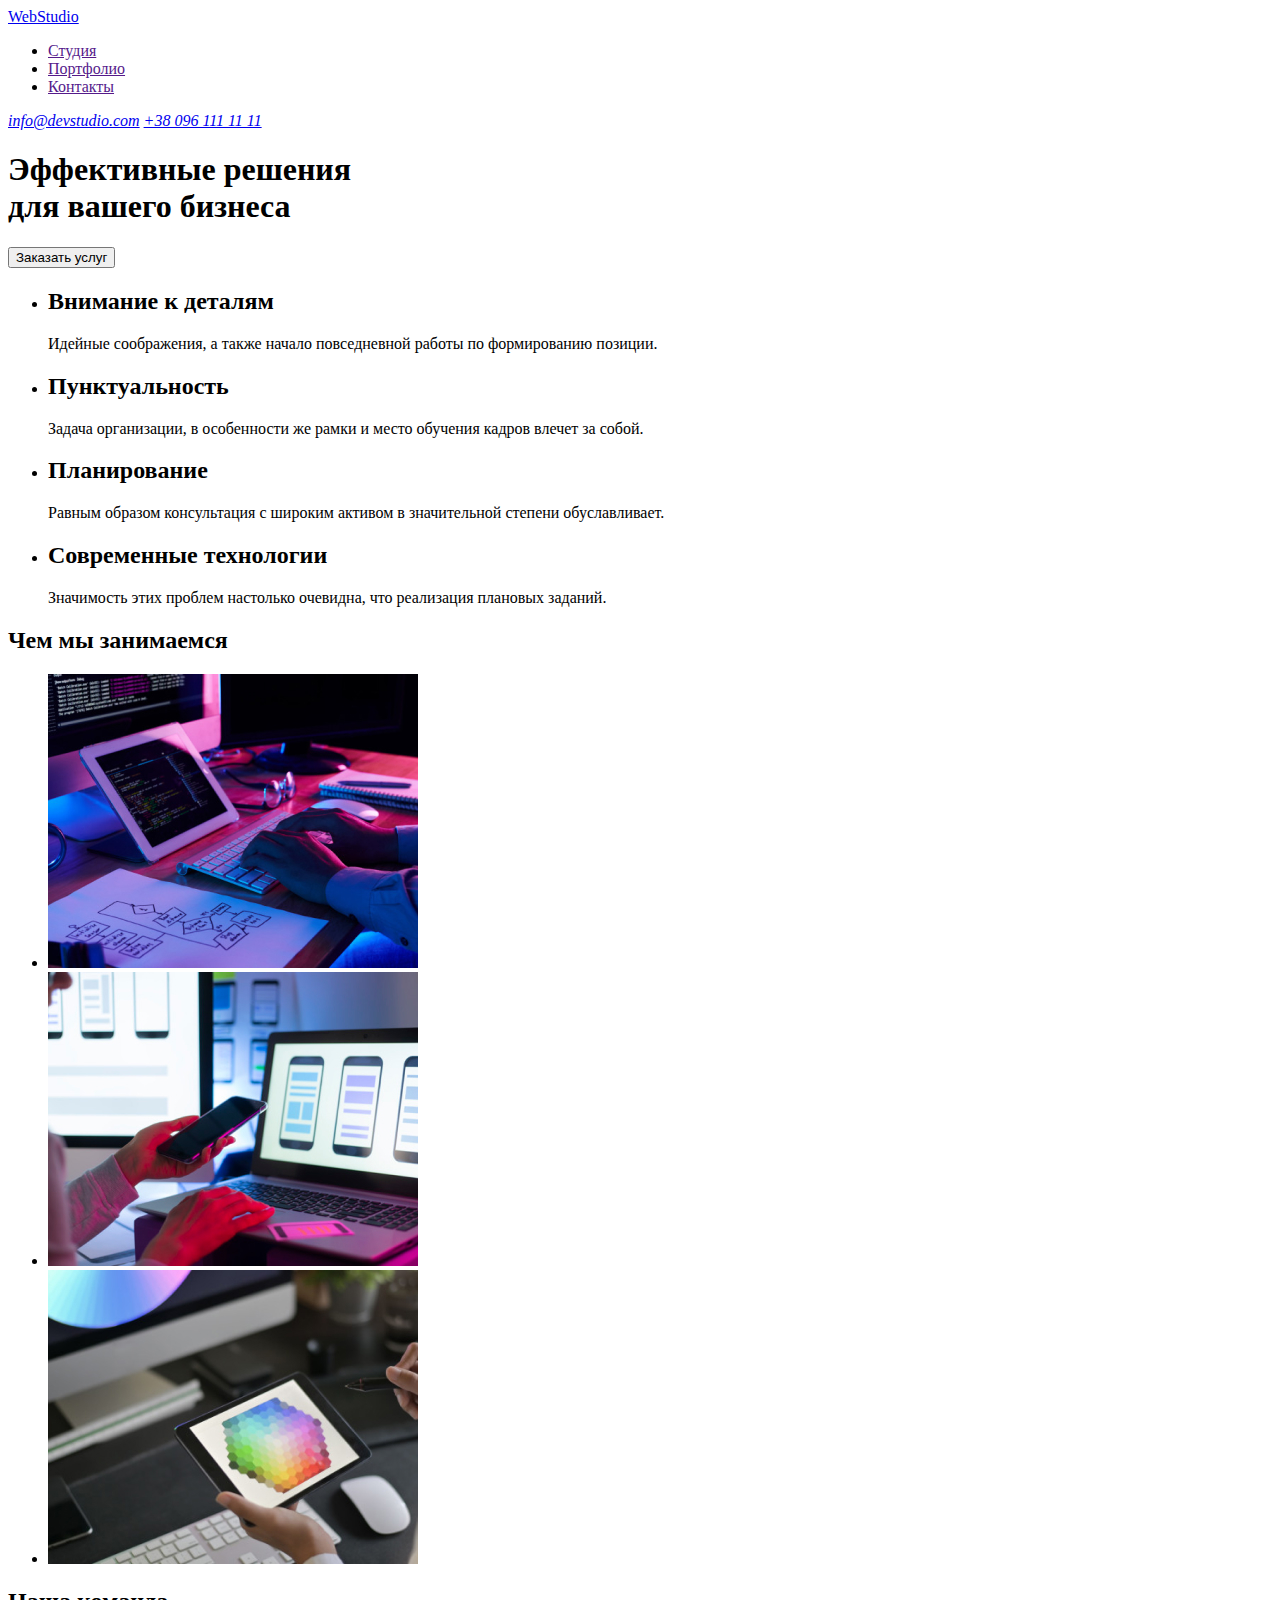
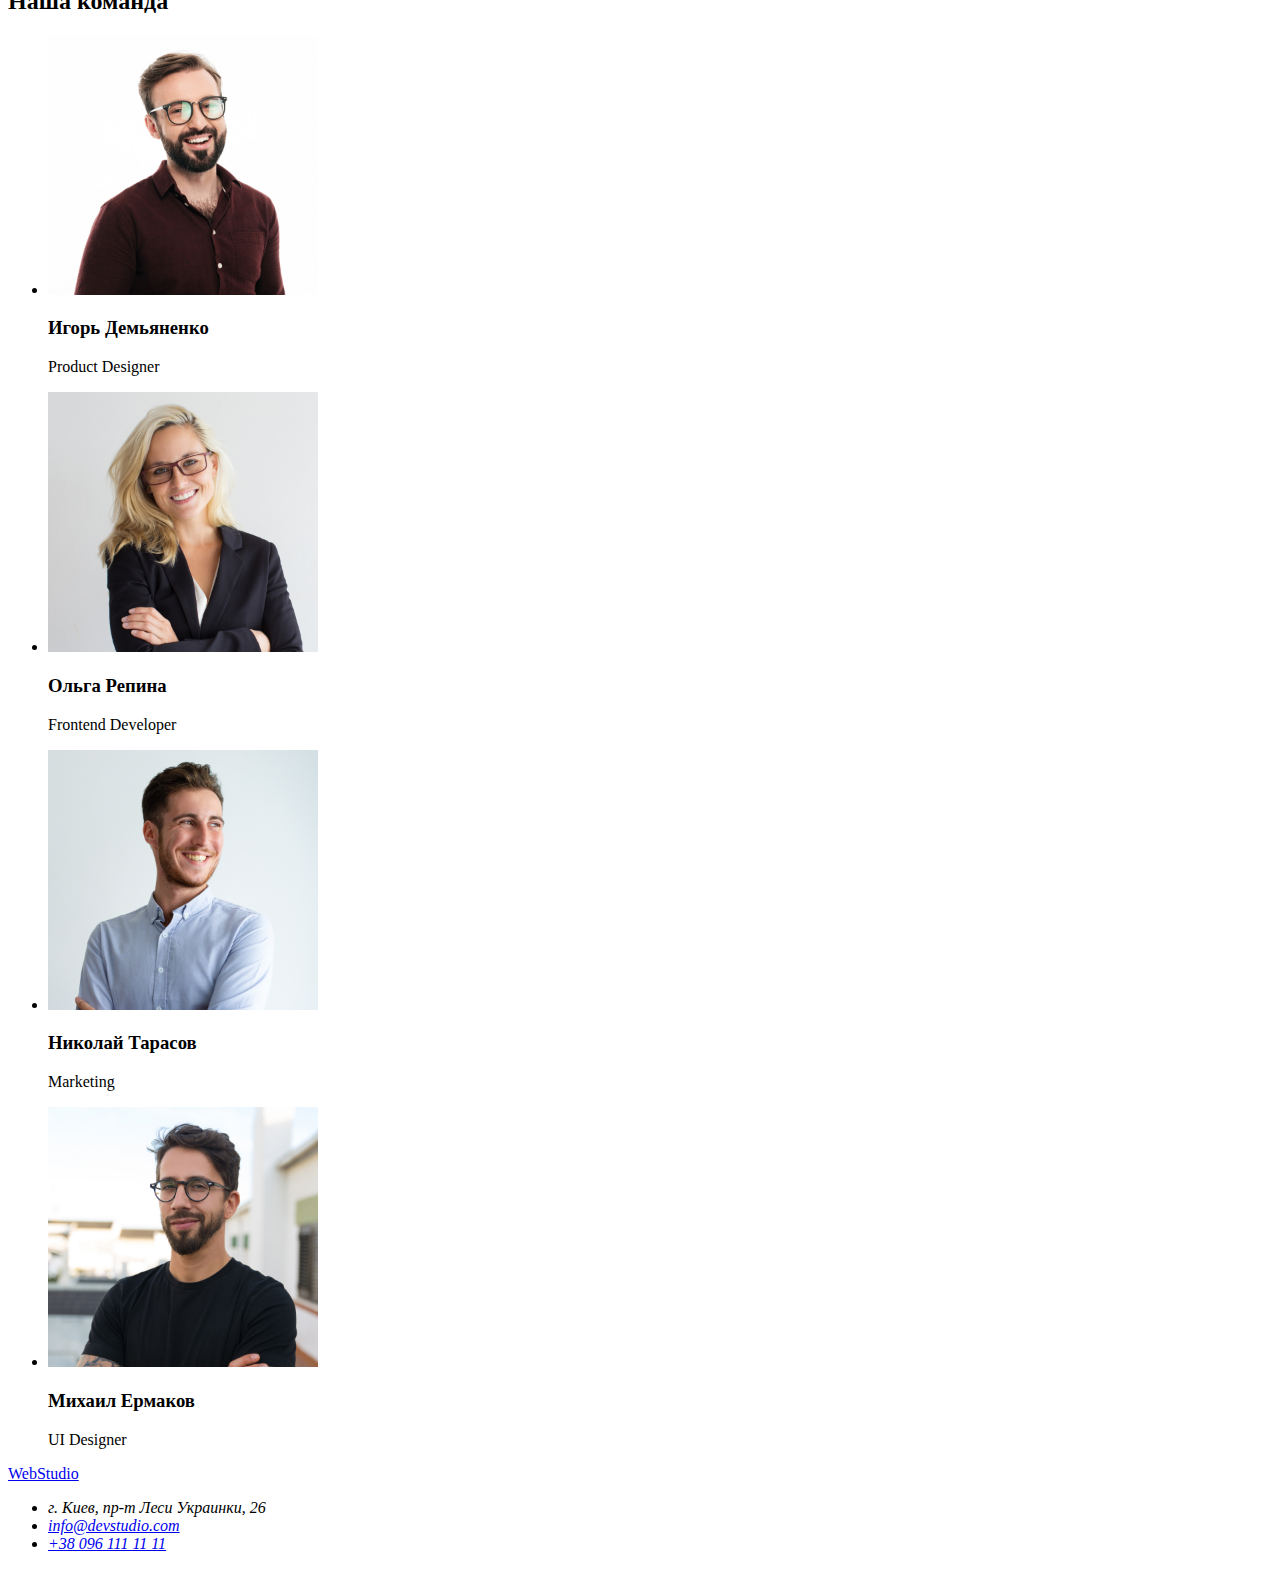
==== index.html @ a686c3bc "Заміна карток на фото" ====
<!DOCTYPE html>
<html lang="ru">
  <head>
    <meta charset="UTF-8" />
    <meta name="viewport" content="width=device-width, initial-scale=1.0" />
    <title>WebStudio</title>
  </head>
  <body>
    <header>
      <nav>
        <a href="./index.html">WebStudio</a>
        <ul>
          <li><a href="">Студия</a></li>
          <li><a href="">Портфолио</a></li>
          <li><a href="">Контакты</a></li>
        </ul>
      </nav>
      <address>
        <a href="mailto:info@devstudio.com">info@devstudio.com</a>
        <a href="tel:+380961111111">+38 096 111 11 11</a>
      </address>
    </header>
    <main>
      <!--Шапка сайта-->
      <section>
        <h1>Эффективные решения <br />для вашего бизнеса</h1>
        <button type="button">Заказать услуг</button>
      </section>
      <!--Особенности-->
      <section>
        <ul>
          <li>
            <h2>Внимание к деталям</h2>
            <p>
              Идейные соображения, а также начало повседневной работы по
              формированию позиции.
            </p>
          </li>
          <li>
            <h2>Пунктуальность</h2>
            <p>
              Задача организации, в особенности же рамки и место обучения кадров
              влечет за собой.
            </p>
          </li>
          <li>
            <h2>Планирование</h2>
            <p>
              Равным образом консультация с широким активом в значительной
              степени обуславливает.
            </p>
          </li>
          <li>
            <h2>Современные технологии</h2>
            <p>
              Значимость этих проблем настолько очевидна, что реализация
              плановых заданий.
            </p>
          </li>
        </ul>
      </section>
      <!--Наша работа-->
      <section>
        <h2>Чем мы занимаемся</h2>
        <ul>
          <li>
            <img
              src="./images/work/image1.jpg"
              alt="Сотрудник кодит"
              width="370"
              height="294"
            />
          </li>
          <li>
            <img
              src="./images/work/image2.jpg"
              alt="Сотрудник держит телефон возле ноутбука"
              width="370"
              height="294"
            />
          </li>
          <li>
            <img
              src="./images/work/image3.jpg"
              alt="Цветовая гамма на планшете"
              width="370"
              height="294"
            />
          </li>
        </ul>
      </section>
      <!--Наша команда-->
      <section>
        <h2>Наша команда</h2>
        <ul>
          <li>
            <img
              src="./images/team/img.jpg"
              alt="Игорь Демьяненко"
              width="270"
              height="260"
            />
            <h3>Игорь Демьяненко</h3>
            <p lang="en">Product Designer</p>
          </li>
          <li>
            <img
              src="./images/team/img-1.jpg"
              alt="Ольга Репина"
              width="270"
              height="260"
            />
            <h3>Ольга Репина</h3>
            <p lang="en">Frontend Developer</p>
          </li>
          <li>
            <img
              src="./images/team/img-2.jpg"
              alt="Николай Тарасов"
              width="270"
              height="260"
            />
            <h3>Николай Тарасов</h3>
            <p lang="en">Marketing</p>
          </li>
          <li>
            <img
              src="./images/team/img-3.jpg"
              alt="Михаил Ермаков"
              width="270"
              height="260"
            />
            <h3>Михаил Ермаков</h3>
            <p lang="en">UI Designer</p>
          </li>
        </ul>
      </section>
    </main>
    <footer>
      <a href="./index.html">WebStudio</a>
      <address>
        <ul>
          <li>г. Киев, пр-т Леси Украинки, 26</li>
          <li><a href="mailto:info@devstudio.com">info@devstudio.com</a></li>
          <li><a href="tel:+380961111111">+38 096 111 11 11</a></li>
        </ul>
      </address>
    </footer>
  </body>
</html>
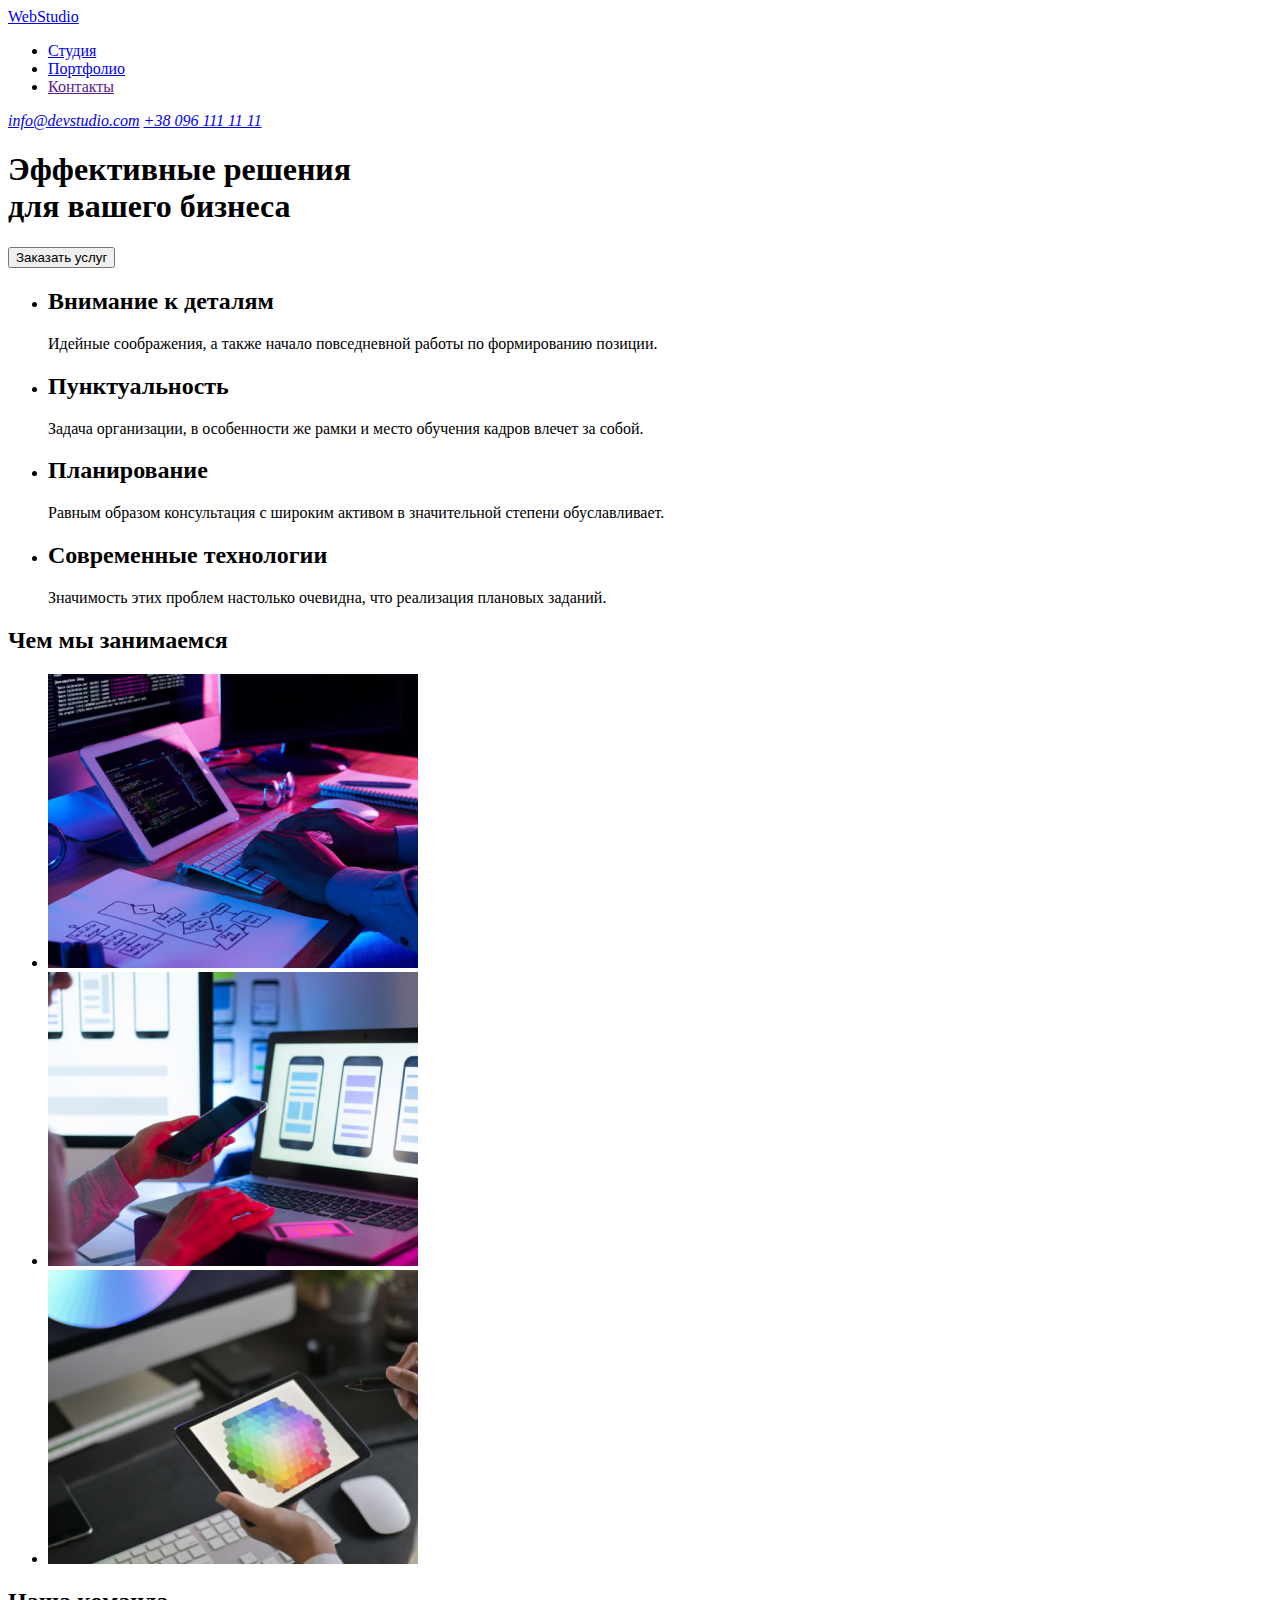
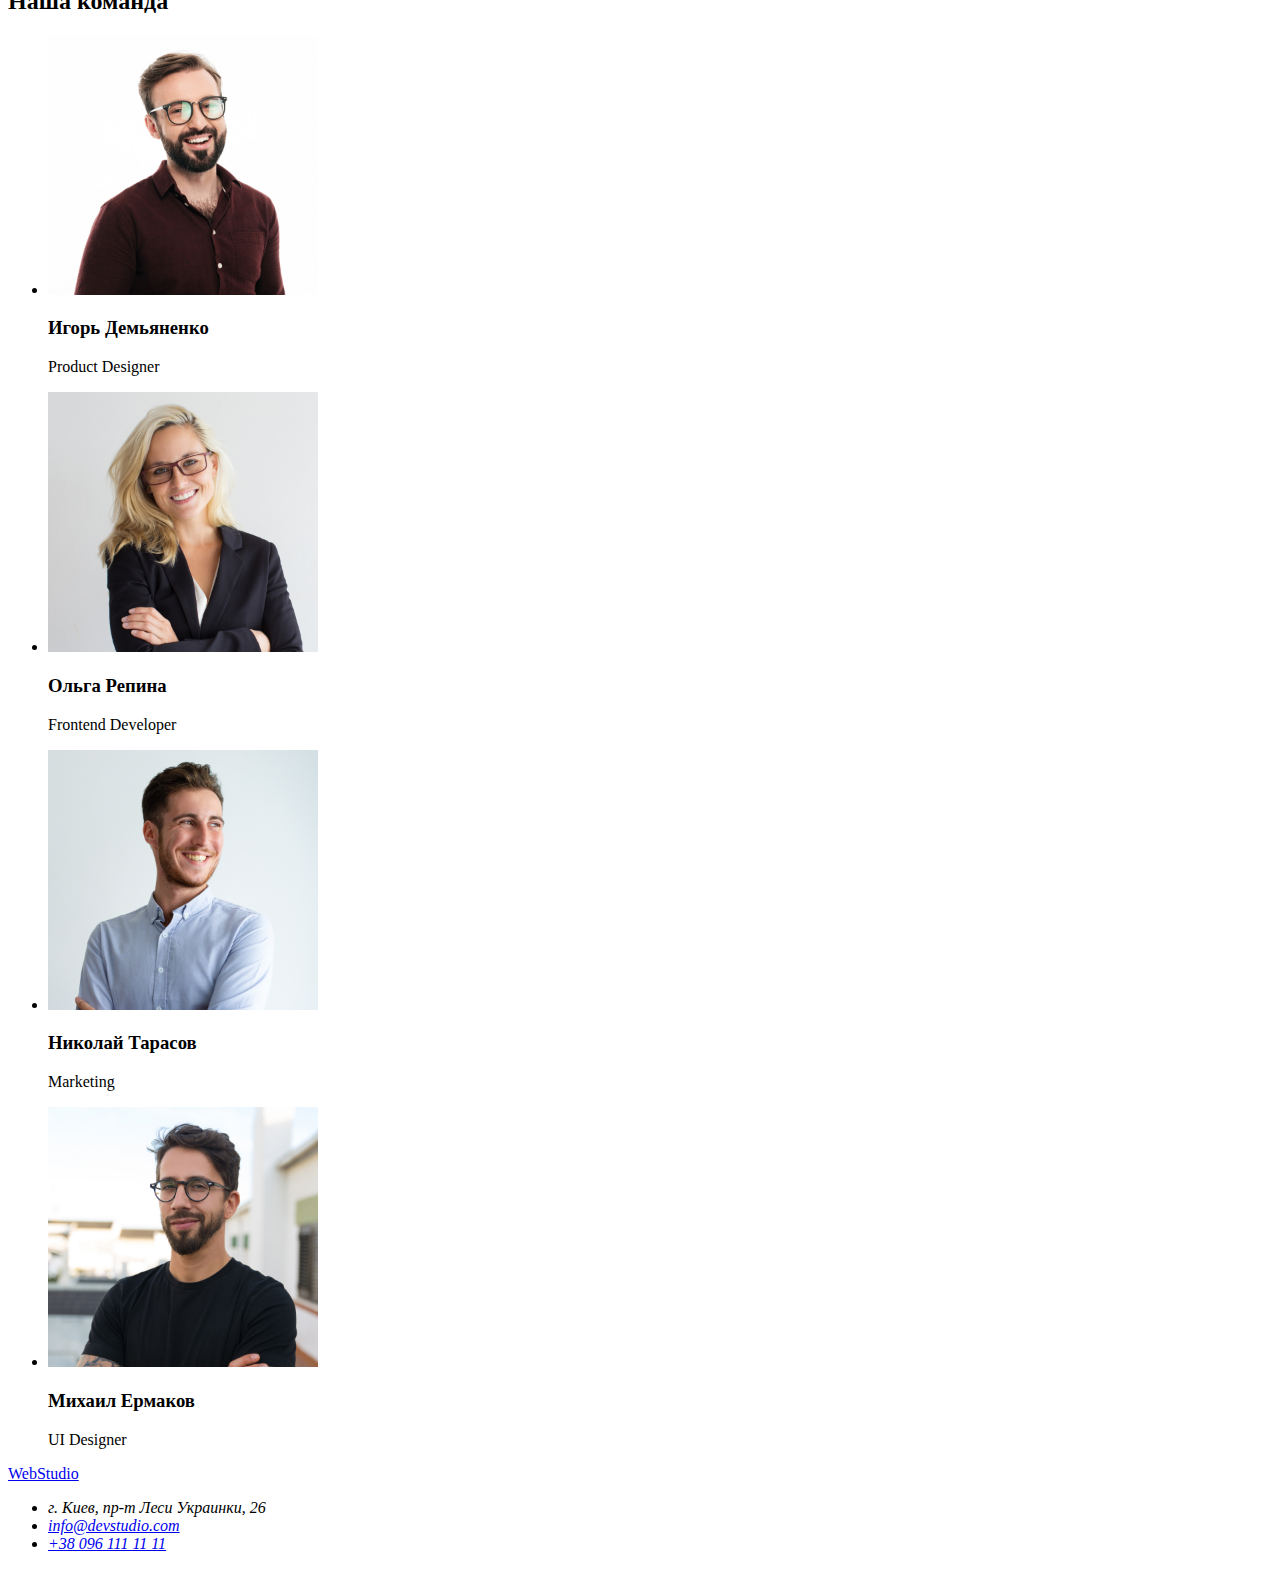
==== commit bda48c21: "Розмітка Портфоліо" ====
--- a/index.html
+++ b/index.html
@@ -10,8 +10,8 @@
       <nav>
         <a href="./index.html">WebStudio</a>
         <ul>
-          <li><a href="">Студия</a></li>
-          <li><a href="">Портфолио</a></li>
+          <li><a href="./index.html">Студия</a></li>
+          <li><a href="./portfolio.html">Портфолио</a></li>
           <li><a href="">Контакты</a></li>
         </ul>
       </nav>
@@ -21,7 +21,7 @@
       </address>
     </header>
     <main>
-      <!--Шапка сайта-->
+      <!--Герой-->
       <section>
         <h1>Эффективные решения <br />для вашего бизнеса</h1>
         <button type="button">Заказать услуг</button>
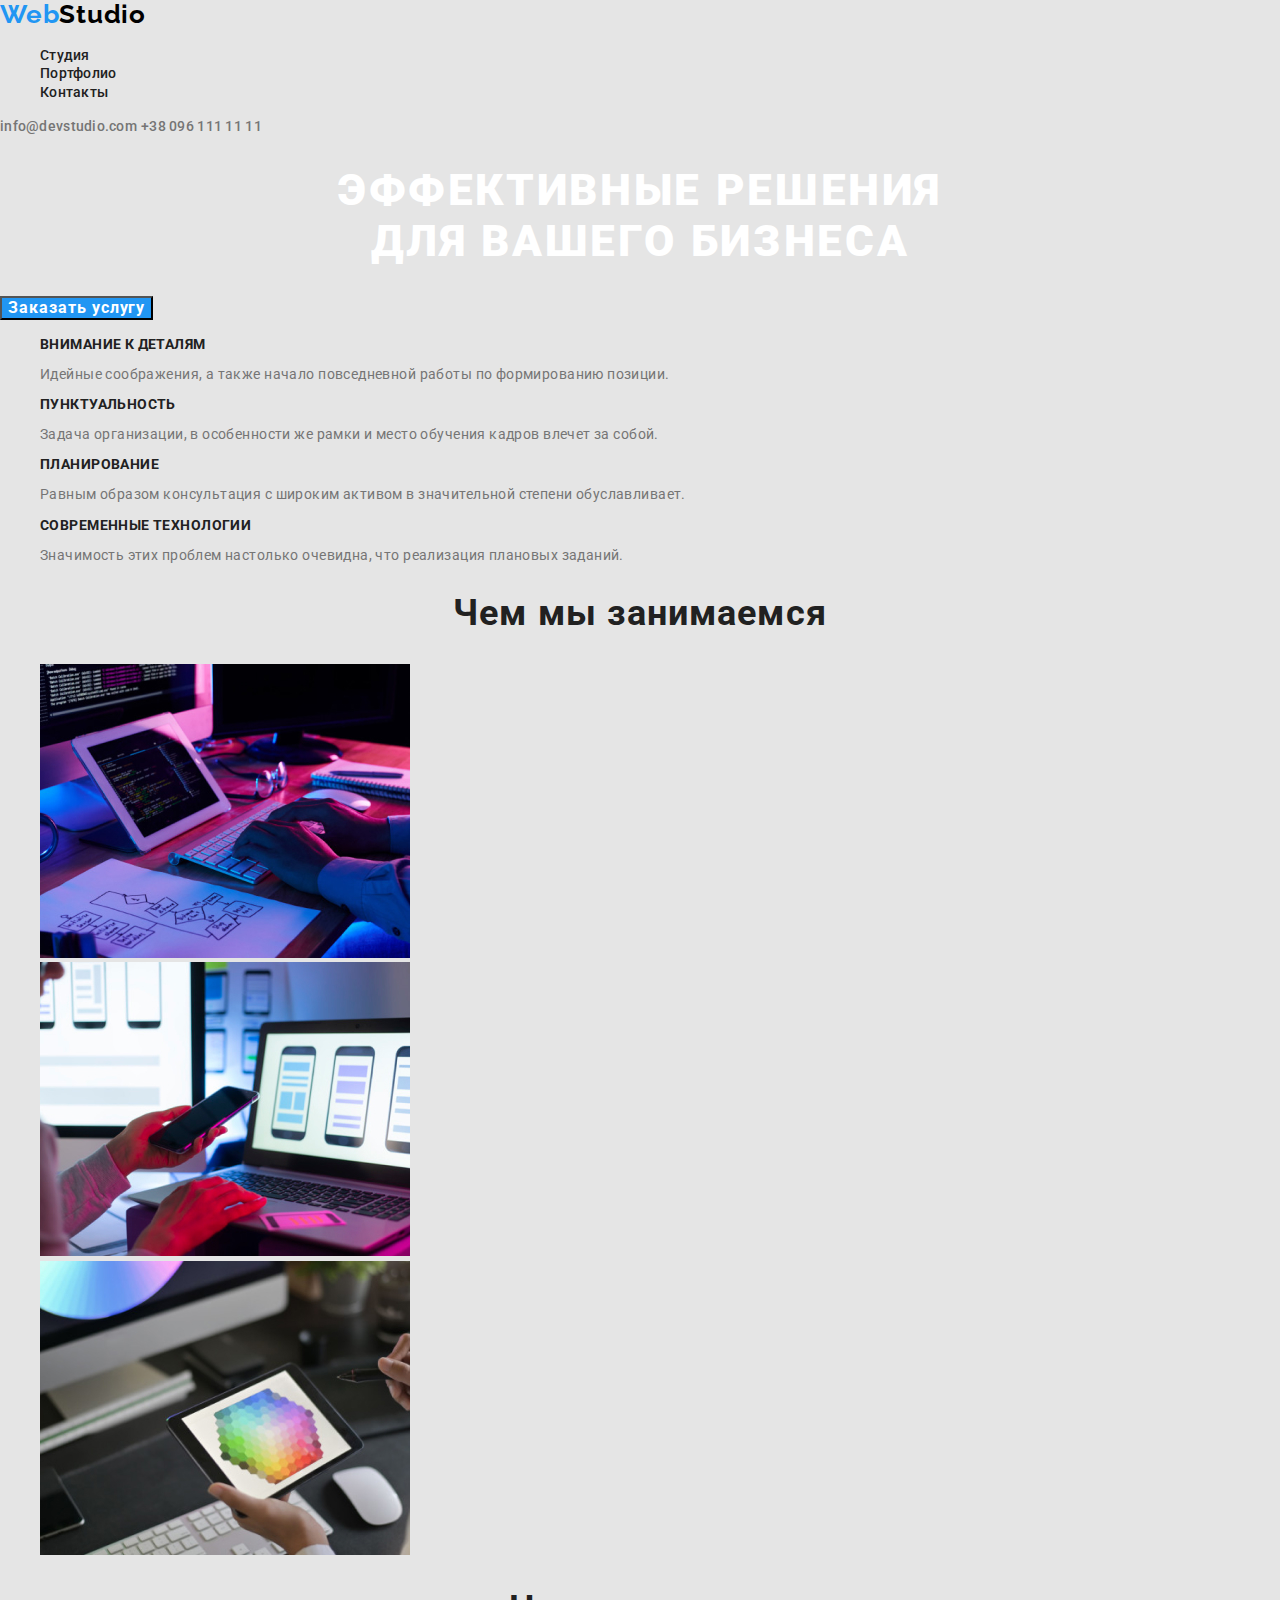
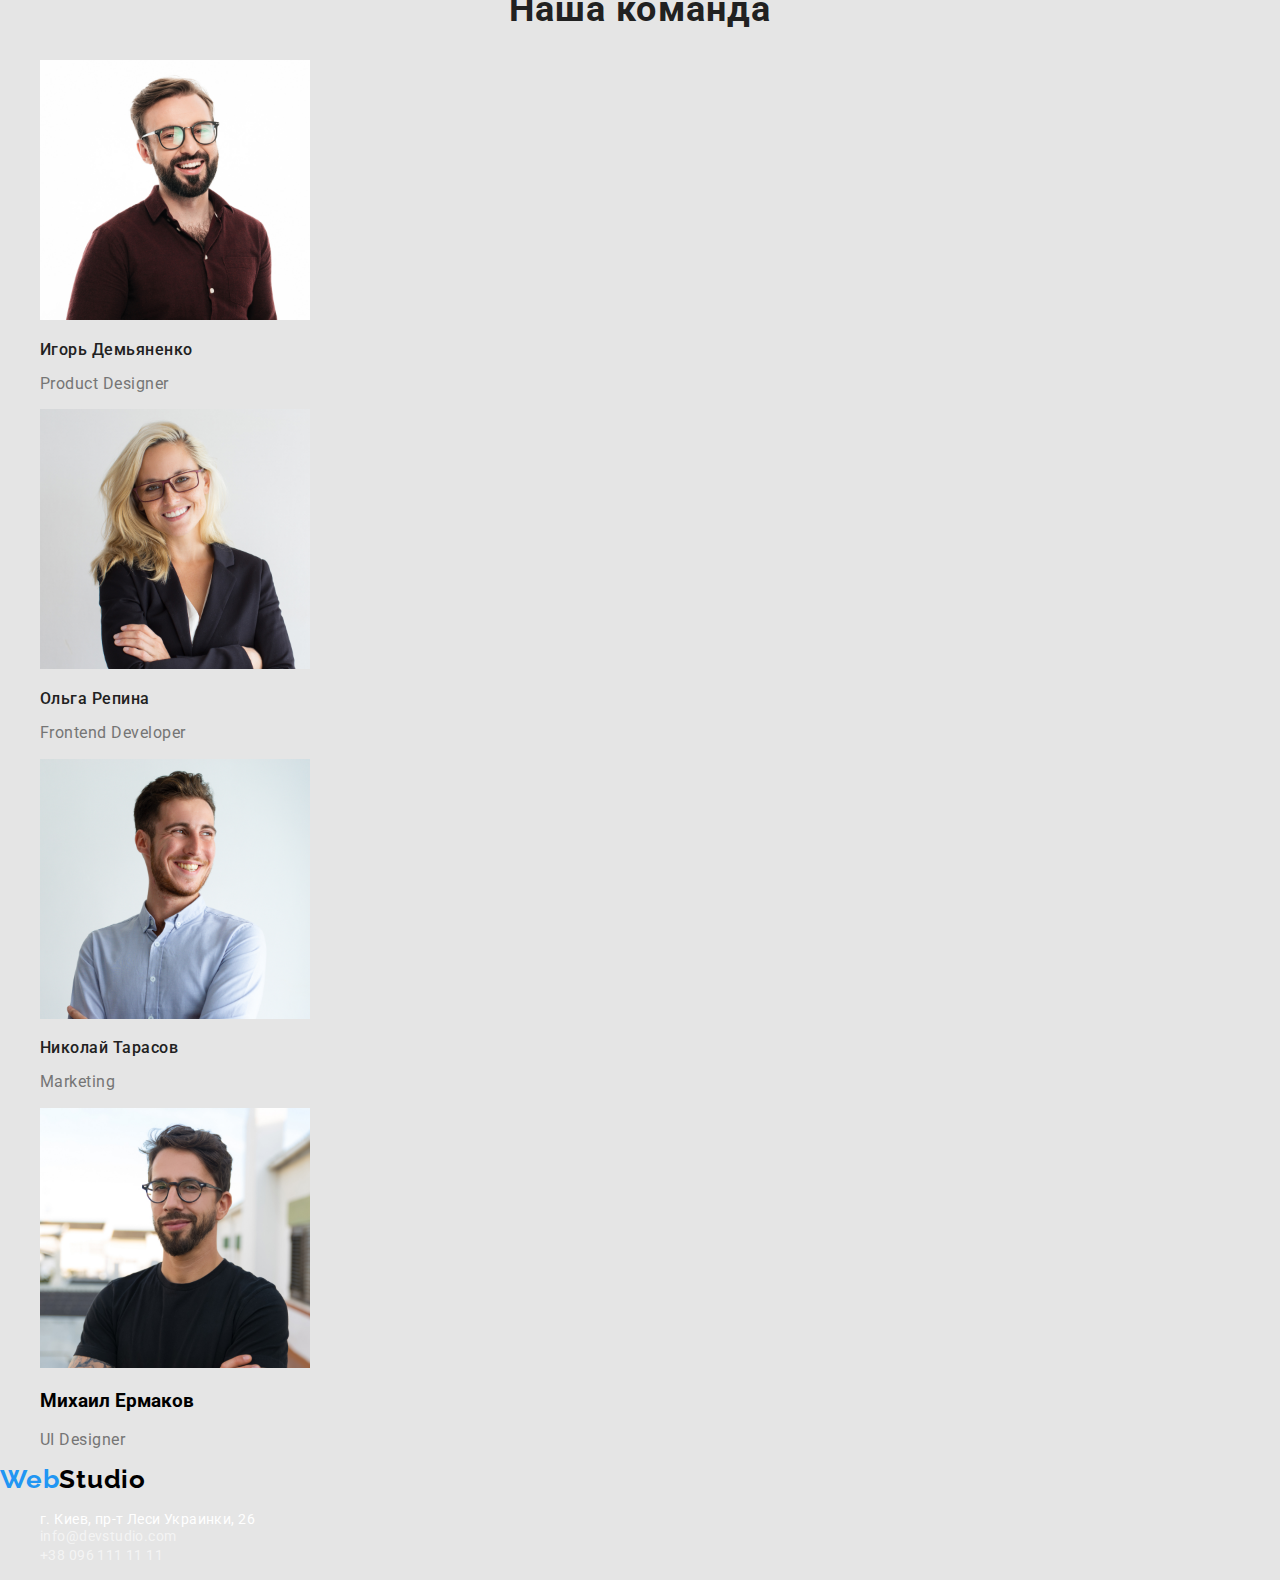
==== commit 746aab01: "WebStudio стилі" ====
--- a/index.html
+++ b/index.html
@@ -4,65 +4,92 @@
     <meta charset="UTF-8" />
     <meta name="viewport" content="width=device-width, initial-scale=1.0" />
     <title>WebStudio</title>
+    <link
+      rel="stylesheet"
+      href="https://cdnjs.cloudflare.com/ajax/libs/modern-normalize/1.0.0/modern-normalize.css"
+    />
+    <link
+      href="https://fonts.googleapis.com/css2?family=Raleway:wght@700&family=Roboto:wght@400;500;700&display=swap"
+      rel="stylesheet"
+    />
+    <link rel="stylesheet" href="./css/styles.css" />
   </head>
   <body>
+    <!-- HEADER -->
     <header>
-      <nav>
-        <a href="./index.html">WebStudio</a>
-        <ul>
-          <li><a href="./index.html">Студия</a></li>
-          <li><a href="./portfolio.html">Портфолио</a></li>
-          <li><a href="">Контакты</a></li>
+      <nav class="navigation">
+        <a class="logo link" href="./index.html"
+          ><span class="logo-name">Web</span>Studio</a
+        >
+        <ul class="list">
+          <li>
+            <a class="navigation-list link" href="./index.html">Студия</a>
+          </li>
+          <li>
+            <a class="navigation-list link" href="./portfolio.html"
+              >Портфолио</a
+            >
+          </li>
+          <li><a class="navigation-list link" href="">Контакты</a></li>
         </ul>
       </nav>
       <address>
-        <a href="mailto:info@devstudio.com">info@devstudio.com</a>
-        <a href="tel:+380961111111">+38 096 111 11 11</a>
+        <a class="address-list link" href="mailto:info@devstudio.com"
+          >info@devstudio.com</a
+        >
+        <a class="address-list link" href="tel:+380961111111"
+          >+38 096 111 11 11</a
+        >
       </address>
     </header>
+
     <main>
-      <!--Герой-->
+      <!--HERO-->
       <section>
-        <h1>Эффективные решения <br />для вашего бизнеса</h1>
-        <button type="button">Заказать услуг</button>
+        <h1 class="hero-title">Эффективные решения <br />для вашего бизнеса</h1>
+        <button class="modal-btn" type="button">Заказать услугу</button>
       </section>
-      <!--Особенности-->
+
+      <!--FEATURES-->
       <section>
-        <ul>
+        <h2 hidden>Особенности</h2>
+        <!--скрытый заголовок-->
+        <ul class="list">
           <li>
-            <h2>Внимание к деталям</h2>
-            <p>
+            <h3 class="features-subtitle">Внимание к деталям</h3>
+            <p class="features-description">
               Идейные соображения, а также начало повседневной работы по
               формированию позиции.
             </p>
           </li>
           <li>
-            <h2>Пунктуальность</h2>
-            <p>
+            <h3 class="features-subtitle">Пунктуальность</h3>
+            <p class="features-description">
               Задача организации, в особенности же рамки и место обучения кадров
               влечет за собой.
             </p>
           </li>
           <li>
-            <h2>Планирование</h2>
-            <p>
+            <h3 class="features-subtitle">Планирование</h3>
+            <p class="features-description">
               Равным образом консультация с широким активом в значительной
               степени обуславливает.
             </p>
           </li>
           <li>
-            <h2>Современные технологии</h2>
-            <p>
+            <h3 class="features-subtitle">Современные технологии</h3>
+            <p class="features-description">
               Значимость этих проблем настолько очевидна, что реализация
               плановых заданий.
             </p>
           </li>
         </ul>
       </section>
-      <!--Наша работа-->
+
+      <!--What are we doing-->
       <section>
-        <h2>Чем мы занимаемся</h2>
-        <ul>
+        <h2 class="doing-title">Чем мы занимаемся</h2>
+        <ul class="list">
           <li>
             <img
               src="./images/work/image1.jpg"
@@ -89,10 +116,11 @@
           </li>
         </ul>
       </section>
-      <!--Наша команда-->
+
+      <!--OUR TEAM-->
       <section>
-        <h2>Наша команда</h2>
-        <ul>
+        <h2 class="team-title">Наша команда</h2>
+        <ul class="list">
           <li>
             <img
               src="./images/team/img.jpg"
@@ -100,8 +128,8 @@
               width="270"
               height="260"
             />
-            <h3>Игорь Демьяненко</h3>
-            <p lang="en">Product Designer</p>
+            <h3 class="team-subtitle">Игорь Демьяненко</h3>
+            <p lang="en" class="team-position">Product Designer</p>
           </li>
           <li>
             <img
@@ -110,8 +138,8 @@
               width="270"
               height="260"
             />
-            <h3>Ольга Репина</h3>
-            <p lang="en">Frontend Developer</p>
+            <h3 class="team-subtitle">Ольга Репина</h3>
+            <p lang="en" class="team-position">Frontend Developer</p>
           </li>
           <li>
             <img
@@ -120,8 +148,8 @@
               width="270"
               height="260"
             />
-            <h3>Николай Тарасов</h3>
-            <p lang="en">Marketing</p>
+            <h3 class="team-subtitle">Николай Тарасов</h3>
+            <p lang="en" class="team-position">Marketing</p>
           </li>
           <li>
             <img
@@ -131,18 +159,30 @@
               height="260"
             />
             <h3>Михаил Ермаков</h3>
-            <p lang="en">UI Designer</p>
+            <p lang="en" class="team-position">UI Designer</p>
           </li>
         </ul>
       </section>
     </main>
+
+    <!--Footer-->
     <footer>
-      <a href="./index.html">WebStudio</a>
+      <a class="logo link" href="./index.html"
+        ><span class="logo-name">Web</span>Studio</a
+      >
       <address>
-        <ul>
-          <li>г. Киев, пр-т Леси Украинки, 26</li>
-          <li><a href="mailto:info@devstudio.com">info@devstudio.com</a></li>
-          <li><a href="tel:+380961111111">+38 096 111 11 11</a></li>
+        <ul class="list">
+          <li class="address">г. Киев, пр-т Леси Украинки, 26</li>
+          <li>
+            <a class="link contacts" href="mailto:info@devstudio.com"
+              >info@devstudio.com</a
+            >
+          </li>
+          <li>
+            <a class="link contacts" href="tel:+380961111111"
+              >+38 096 111 11 11</a
+            >
+          </li>
         </ul>
       </address>
     </footer>
--- a/css/styles.css
+++ b/css/styles.css
@@ -0,0 +1,164 @@
+/* :root {
+  --main-font: "Roboto", sans-serif;
+  --secondary-font: "Raleway", sans-serif;
+  --accent-color: #2196F3;
+} /*  background-color: var(--primary-white-color--);
+  color: var(--primery-text-color--); */
+
+body {
+  font-family: 'Roboto', sans-serif;
+  font-style: normal;
+  background-color: #e5e5e5;
+}
+
+.list {
+  list-style: none;
+}
+
+.link {
+  text-decoration: none;
+}
+
+/*=====HEADER=====*/
+.logo {
+  font-family: 'Raleway', sans-serif;
+  font-style: normal;
+  font-weight: 700;
+  font-size: 26px;
+  line-height: 1, 192;
+  letter-spacing: 0.03em;
+  color: #000000;
+}
+
+.logo-name {
+  color: #2196f3;
+}
+.navigation-list {
+  font-family: 'Roboto', sans-serif;
+  font-style: normal;
+  font-weight: 500;
+  font-size: 14px;
+  line-height: 1, 143;
+  letter-spacing: 0.02em;
+  color: #212121;
+}
+
+.address-list {
+  font-family: 'Roboto', sans-serif;
+  font-style: normal;
+  font-weight: 500;
+  font-size: 14px;
+  line-height: 1, 143;
+  letter-spacing: 0.02em;
+  color: #757575;
+}
+
+.navigation-list:hover,
+.navigation-list:focus,
+.address-list:hover,
+.address-list:focus {
+  color: #2196f3;
+}
+/*=====END HEADER=====*/
+
+/*=====HERO=====*/
+.hero-title {
+  font-weight: 900;
+  font-size: 44px;
+  line-height: 1, 364;
+  text-align/*ПРИБРАТИ?*/: center;
+  letter-spacing: 0.06em;
+  text-transform: uppercase;
+  color: #ffffff;
+}
+
+.modal-btn {
+  font-family: Roboto;
+  font-style: normal;
+  font-weight: 700;
+  font-size: 16px;
+  line-height: 1, 875;
+  letter-spacing: 0.06em;
+  color: #ffffff;
+  background-color: #2196f3;
+}
+/*=====END HERO=====*/
+
+/*=====FEATURES=====*/
+.features-subtitle {
+  font-weight: 700;
+  font-size: 14px;
+  line-height: 1, 143;
+  letter-spacing: 0.03em;
+  text-transform: uppercase;
+  color: #212121;
+}
+
+.features-description {
+  font-weight: 400;
+  font-size: 14px;
+  line-height: 1, 714;
+  letter-spacing: 0.03em;
+  color: #757575;
+}
+/*=====END FEATURES=====*/
+
+/*=====WHAT ARE WE DOING=====*/
+.doing-title {
+  font-weight: 700;
+  font-size: 36px;
+  line-height: 1, 167;
+  text-align: center;
+  letter-spacing: 0.03em;
+  color: #212121;
+}
+/*=====END WHAT ARE WE DOING=====*/
+
+/*=====OUR TEAM=====*/
+.team-title {
+  font-weight: 700;
+  font-size: 36px;
+  line-height: 1, 167;
+  text-align: center;
+  letter-spacing: 0.03em;
+  color: #212121;
+}
+
+.team-subtitle {
+  font-weight: 500;
+  font-size: 16px;
+  line-height: 1, 188;
+  letter-spacing: 0.03em;
+  color: #212121;
+}
+
+.team-position {
+  font-weight: 400;
+  font-size: 16px;
+  line-height: 1, 188;
+  letter-spacing: 0.03em;
+  color: #757575;
+}
+/*=====END OUR TEAM=====*/
+
+/*=====FOOTER=====*/
+
+.address {
+  font-family: Roboto;
+  font-style: normal;
+  font-weight: normal;
+  font-size: 14px;
+  line-height: 1, 714;
+  letter-spacing: 0.03em;
+  color: #ffffff;
+}
+
+.contacts {
+  font-family: Roboto;
+  font-style: normal;
+  font-weight: 400;
+  font-size: 14px;
+  line-height: 1, 714;
+  letter-spacing: 0.03em;
+  color: rgba(255, 255, 255, 0.6);
+}
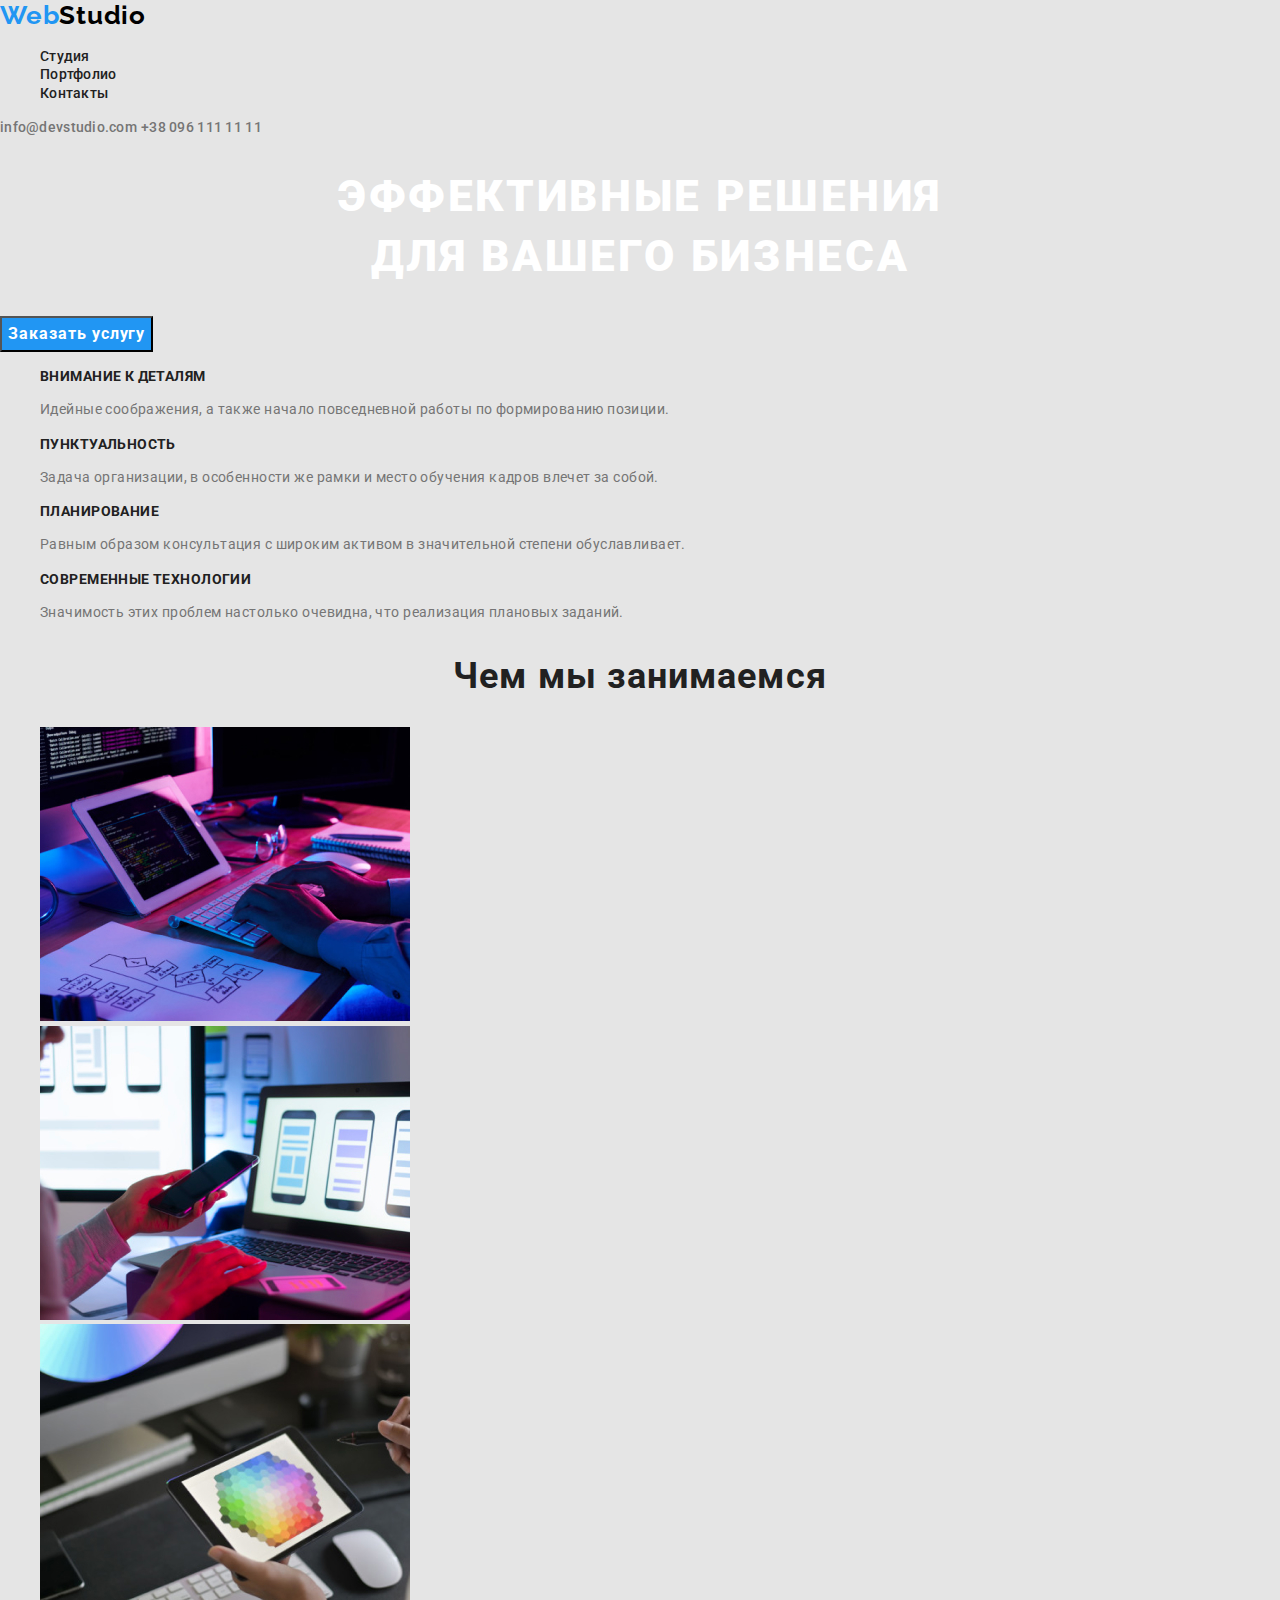
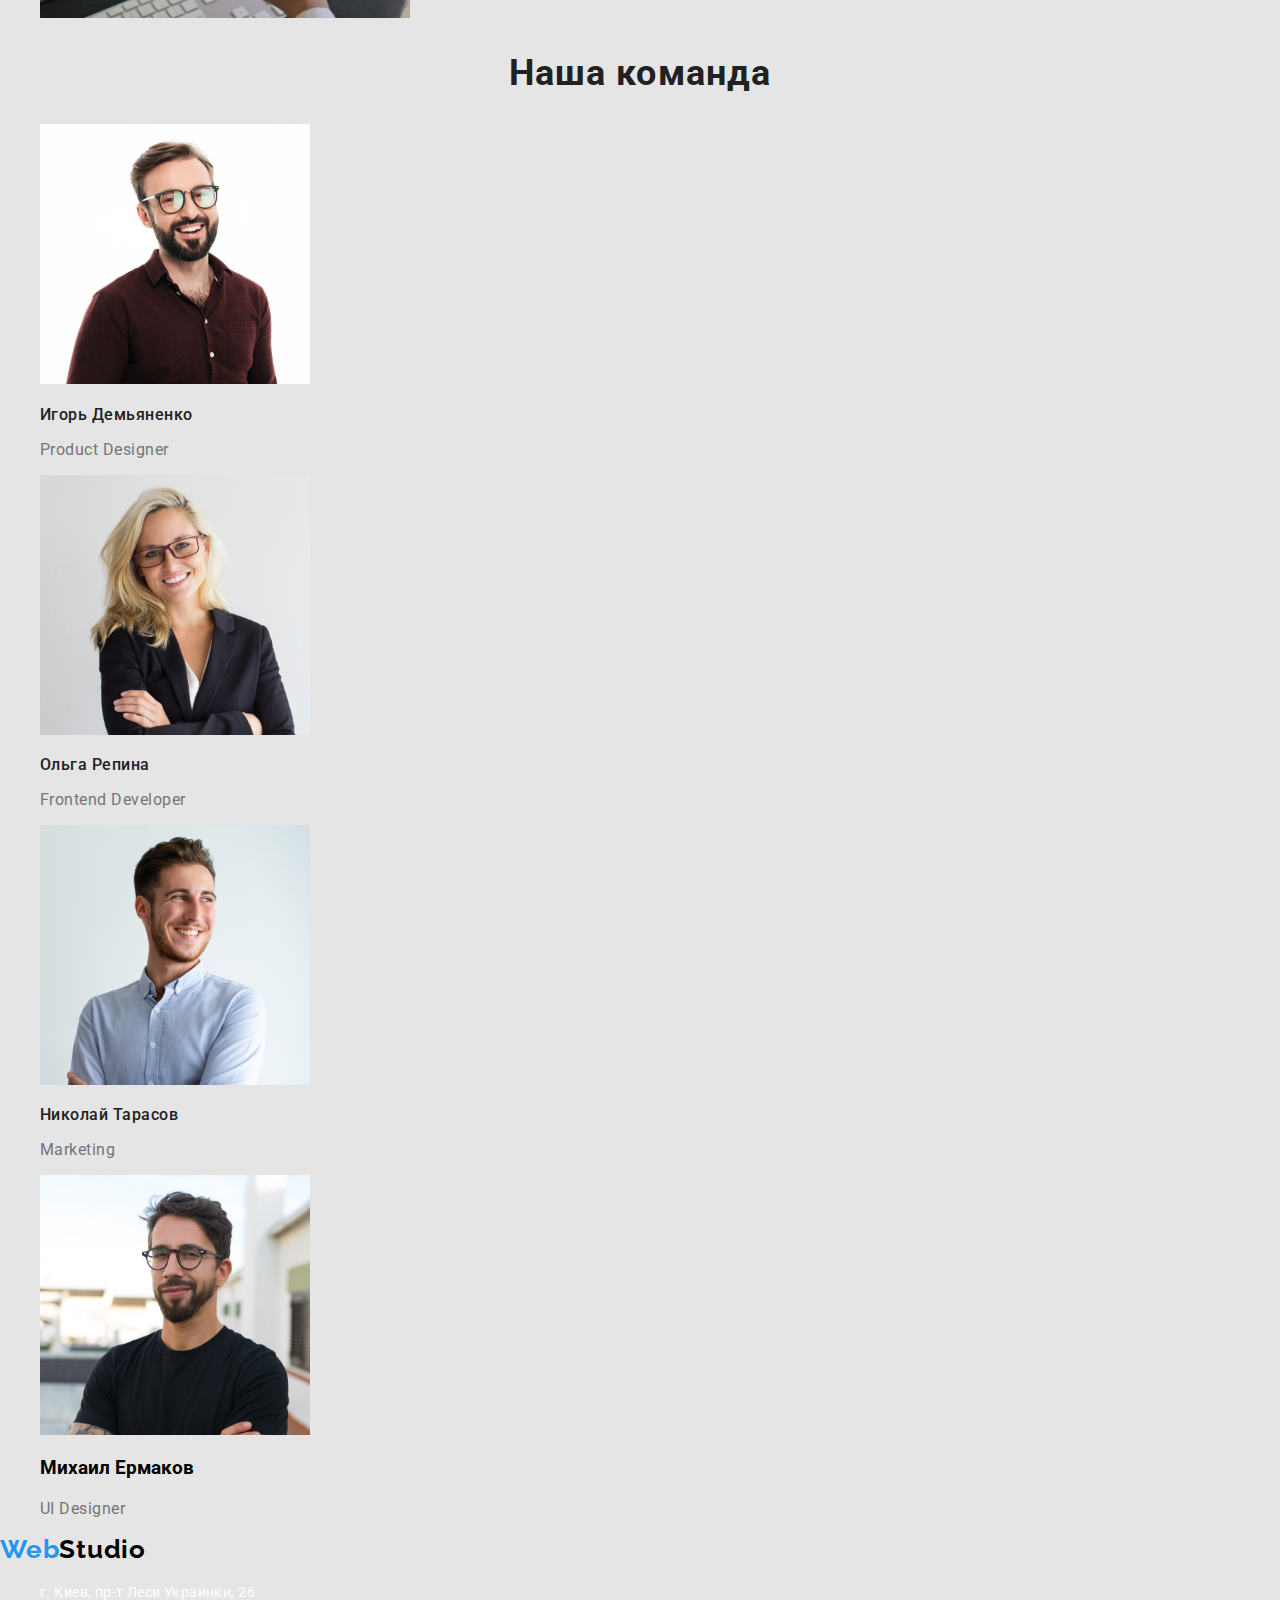
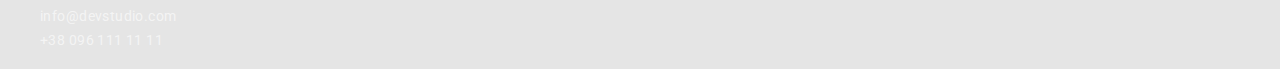
==== commit 97b362da: "виправлені стилі" ====
--- a/index.html
+++ b/index.html
@@ -52,8 +52,8 @@
 
       <!--FEATURES-->
       <section>
+        <!--скрытый заголовок-->
         <h2 hidden>Особенности</h2>
-        <!--скрытый заголовок-->
         <ul class="list">
           <li>
             <h3 class="features-subtitle">Внимание к деталям</h3>
--- a/css/styles.css
+++ b/css/styles.css
@@ -2,8 +2,9 @@
   --main-font: "Roboto", sans-serif;
   --secondary-font: "Raleway", sans-serif;
   --accent-color: #2196F3;
-} /*  background-color: var(--primary-white-color--);
-  color: var(--primery-text-color--); */
+  --primary-background-color: #e5e5e5;
+  --primery-title-color: #212121; 
+  --primery-description-color: #757575;*/
 
 body {
   font-family: 'Roboto', sans-serif;
@@ -25,7 +26,7 @@
   font-style: normal;
   font-weight: 700;
   font-size: 26px;
-  line-height: 1, 192;
+  line-height: 1.192;
   letter-spacing: 0.03em;
   color: #000000;
 }
@@ -38,7 +39,7 @@
   font-style: normal;
   font-weight: 500;
   font-size: 14px;
-  line-height: 1, 143;
+  line-height: 1.143;
   letter-spacing: 0.02em;
   color: #212121;
 }
@@ -48,7 +49,7 @@
   font-style: normal;
   font-weight: 500;
   font-size: 14px;
-  line-height: 1, 143;
+  line-height: 1.143;
   letter-spacing: 0.02em;
   color: #757575;
 }
@@ -65,7 +66,7 @@
 .hero-title {
   font-weight: 900;
   font-size: 44px;
-  line-height: 1, 364;
+  line-height: 1.364;
   text-align/*ПРИБРАТИ?*/: center;
   letter-spacing: 0.06em;
   text-transform: uppercase;
@@ -77,7 +78,7 @@
   font-style: normal;
   font-weight: 700;
   font-size: 16px;
-  line-height: 1, 875;
+  line-height: 1.875;
   letter-spacing: 0.06em;
   color: #ffffff;
   background-color: #2196f3;
@@ -88,7 +89,7 @@
 .features-subtitle {
   font-weight: 700;
   font-size: 14px;
-  line-height: 1, 143;
+  line-height: 1.143;
   letter-spacing: 0.03em;
   text-transform: uppercase;
   color: #212121;
@@ -97,7 +98,7 @@
 .features-description {
   font-weight: 400;
   font-size: 14px;
-  line-height: 1, 714;
+  line-height: 1.714;
   letter-spacing: 0.03em;
   color: #757575;
 }
@@ -107,7 +108,7 @@
 .doing-title {
   font-weight: 700;
   font-size: 36px;
-  line-height: 1, 167;
+  line-height: 1.167;
   text-align: center;
   letter-spacing: 0.03em;
   color: #212121;
@@ -118,7 +119,7 @@
 .team-title {
   font-weight: 700;
   font-size: 36px;
-  line-height: 1, 167;
+  line-height: 1.167;
   text-align: center;
   letter-spacing: 0.03em;
   color: #212121;
@@ -127,7 +128,7 @@
 .team-subtitle {
   font-weight: 500;
   font-size: 16px;
-  line-height: 1, 188;
+  line-height: 1.188;
   letter-spacing: 0.03em;
   color: #212121;
 }
@@ -135,7 +136,7 @@
 .team-position {
   font-weight: 400;
   font-size: 16px;
-  line-height: 1, 188;
+  line-height: 1.188;
   letter-spacing: 0.03em;
   color: #757575;
 }
@@ -148,7 +149,7 @@
   font-style: normal;
   font-weight: normal;
   font-size: 14px;
-  line-height: 1, 714;
+  line-height: 1.714;
   letter-spacing: 0.03em;
   color: #ffffff;
 }
@@ -158,7 +159,47 @@
   font-style: normal;
   font-weight: 400;
   font-size: 14px;
-  line-height: 1, 714;
+  line-height: 1.714;
   letter-spacing: 0.03em;
   color: rgba(255, 255, 255, 0.6);
 }
+/*=====END FOOTER=====*/
+
+/*=====PORTFOLIO BUTTON=====*/
+.button-list {
+  font-family: Roboto;
+  font-style: normal;
+  font-weight: 500;
+  font-size: 16px;
+  line-height: 1.625;
+  text-align: center;
+  letter-spacing: 0.03em;
+  color: #212121;
+}
+
+.button-list:hover,
+.button-list:focus {
+  color: #ffffff;
+  background-color: #2196f3;
+}
+/*=====END PORTFOLIO BUTTON=====*/
+
+/*=====PORTFOLIO=====*/
+.portfolio-title {
+  font-family: Roboto;
+  font-style: normal;
+  font-weight: bold;
+  font-size: 18px;
+  line-height: 2;
+  letter-spacing: 0.06em;
+  color: #212121;
+}
+
+.portfolio-subtitle {
+  font-weight: 400;
+  font-size: 16px;
+  line-height: 1.875;
+  letter-spacing: 0.03em;
+  color: #757575;
+}
+/*=====END PORTFOLIO=====*/
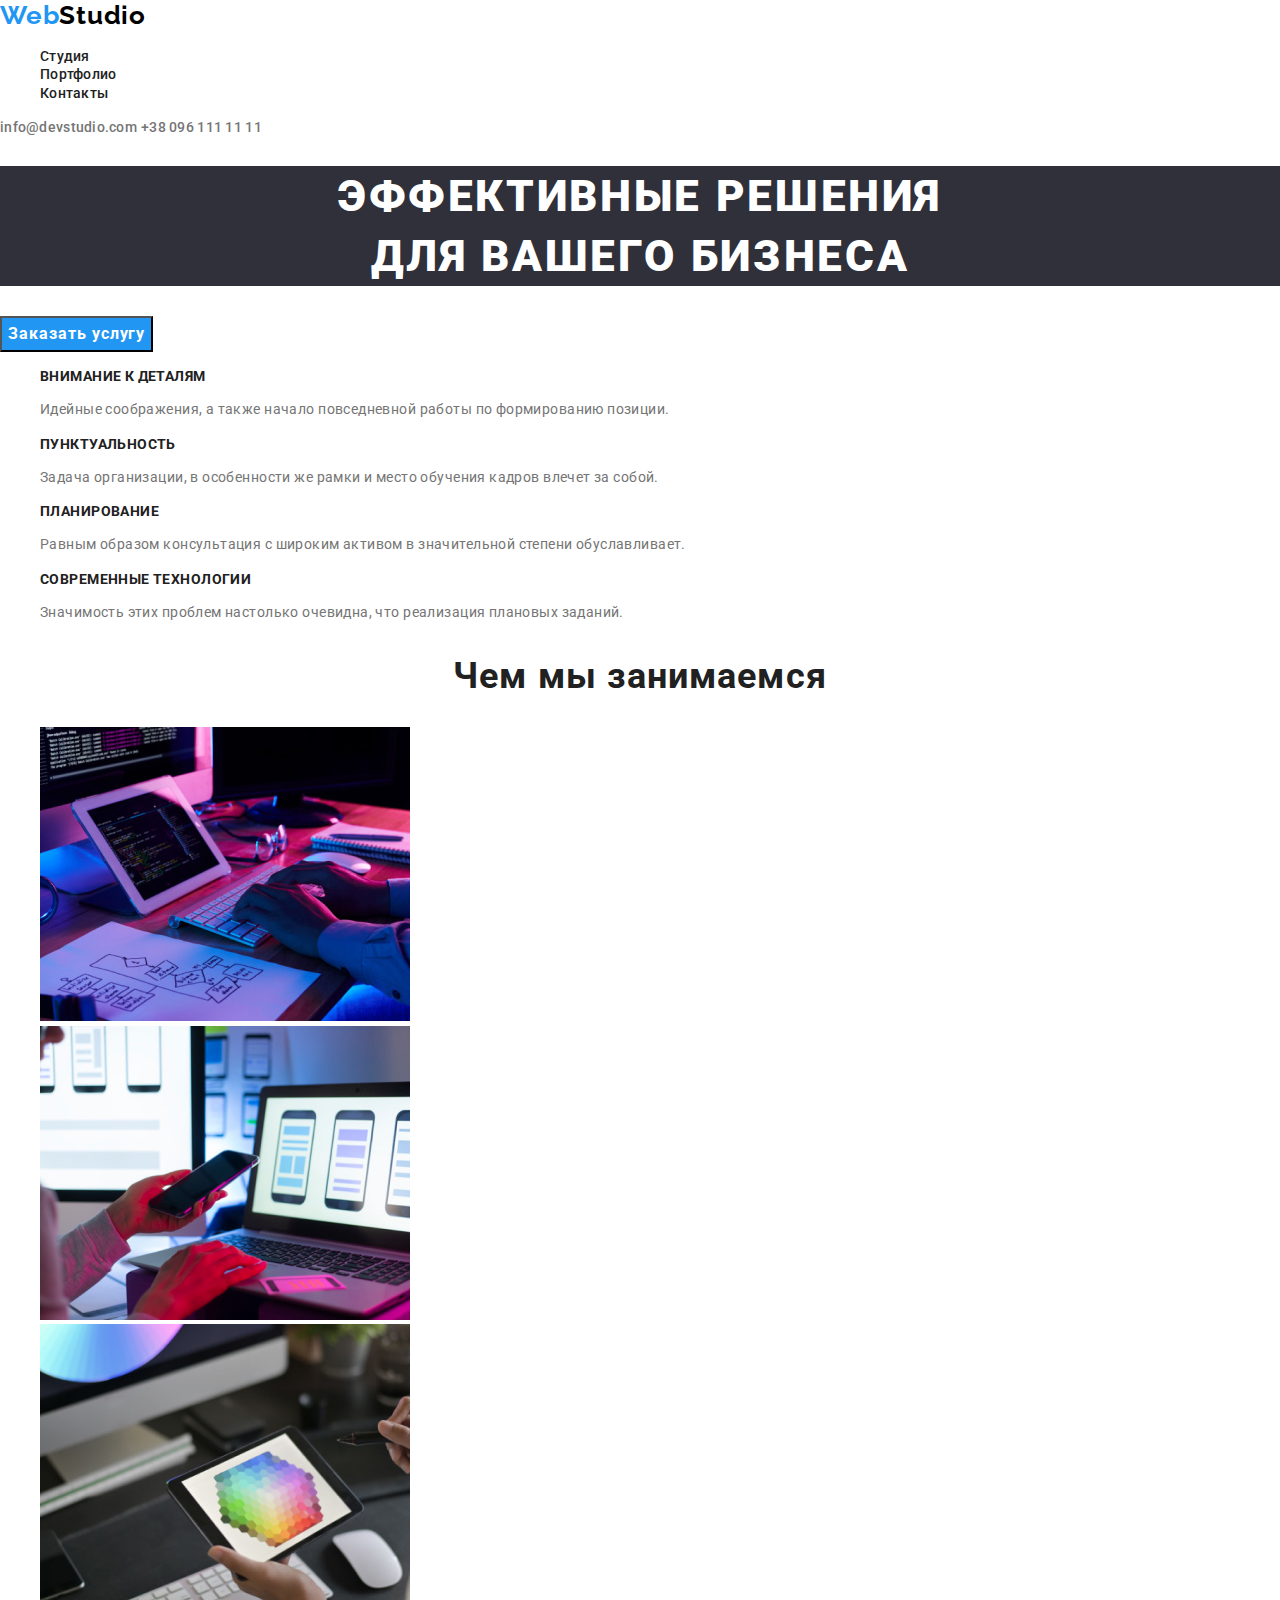
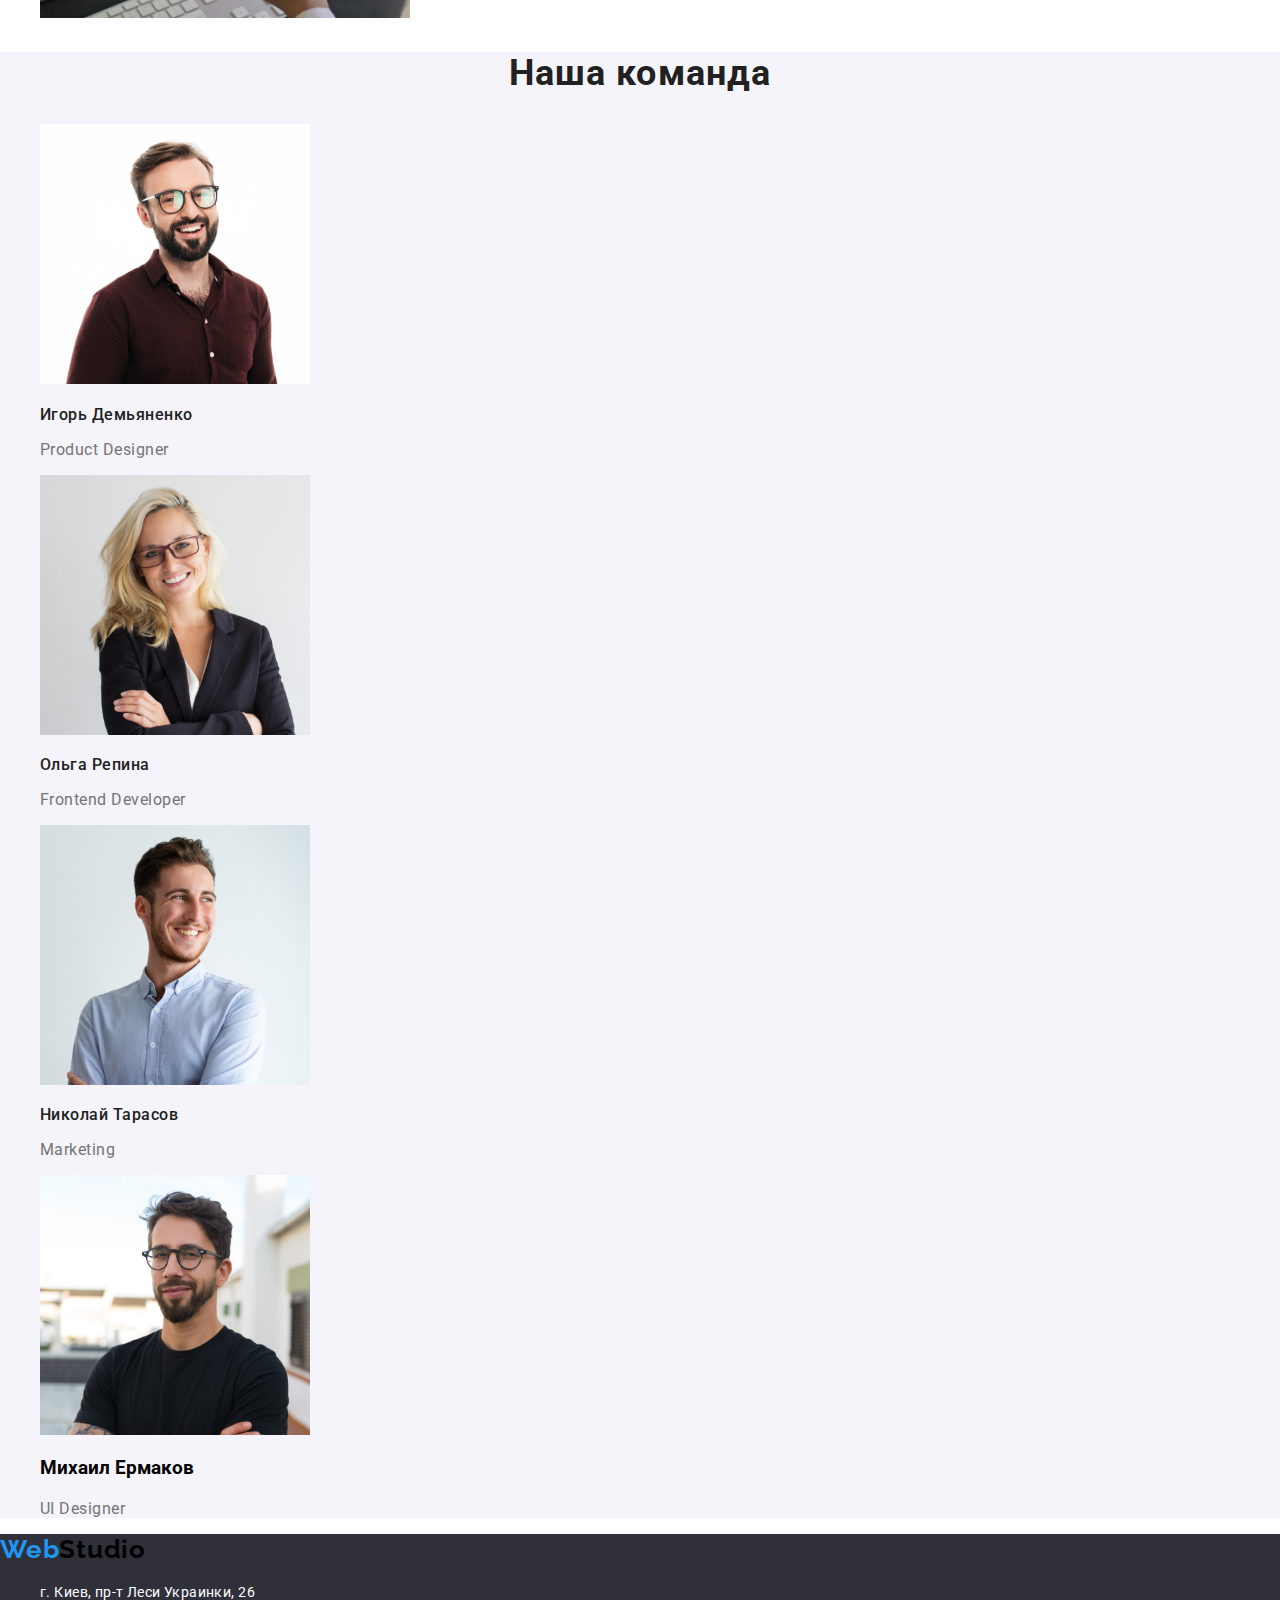
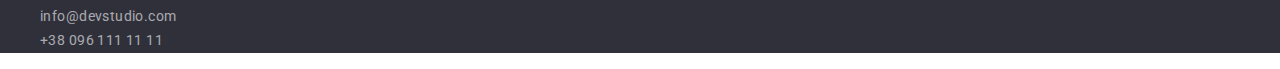
==== commit 0ca29645: "Дз 2" ====
--- a/index.html
+++ b/index.html
@@ -119,54 +119,56 @@
 
       <!--OUR TEAM-->
       <section>
-        <h2 class="team-title">Наша команда</h2>
-        <ul class="list">
-          <li>
-            <img
-              src="./images/team/img.jpg"
-              alt="Игорь Демьяненко"
-              width="270"
-              height="260"
-            />
-            <h3 class="team-subtitle">Игорь Демьяненко</h3>
-            <p lang="en" class="team-position">Product Designer</p>
-          </li>
-          <li>
-            <img
-              src="./images/team/img-1.jpg"
-              alt="Ольга Репина"
-              width="270"
-              height="260"
-            />
-            <h3 class="team-subtitle">Ольга Репина</h3>
-            <p lang="en" class="team-position">Frontend Developer</p>
-          </li>
-          <li>
-            <img
-              src="./images/team/img-2.jpg"
-              alt="Николай Тарасов"
-              width="270"
-              height="260"
-            />
-            <h3 class="team-subtitle">Николай Тарасов</h3>
-            <p lang="en" class="team-position">Marketing</p>
-          </li>
-          <li>
-            <img
-              src="./images/team/img-3.jpg"
-              alt="Михаил Ермаков"
-              width="270"
-              height="260"
-            />
-            <h3>Михаил Ермаков</h3>
-            <p lang="en" class="team-position">UI Designer</p>
-          </li>
-        </ul>
+        <div class="team-fon">
+          <h2 class="team-title">Наша команда</h2>
+          <ul class="list">
+            <li>
+              <img
+                src="./images/team/img.jpg"
+                alt="Игорь Демьяненко"
+                width="270"
+                height="260"
+              />
+              <h3 class="team-subtitle">Игорь Демьяненко</h3>
+              <p lang="en" class="team-position">Product Designer</p>
+            </li>
+            <li>
+              <img
+                src="./images/team/img-1.jpg"
+                alt="Ольга Репина"
+                width="270"
+                height="260"
+              />
+              <h3 class="team-subtitle">Ольга Репина</h3>
+              <p lang="en" class="team-position">Frontend Developer</p>
+            </li>
+            <li>
+              <img
+                src="./images/team/img-2.jpg"
+                alt="Николай Тарасов"
+                width="270"
+                height="260"
+              />
+              <h3 class="team-subtitle">Николай Тарасов</h3>
+              <p lang="en" class="team-position">Marketing</p>
+            </li>
+            <li>
+              <img
+                src="./images/team/img-3.jpg"
+                alt="Михаил Ермаков"
+                width="270"
+                height="260"
+              />
+              <h3>Михаил Ермаков</h3>
+              <p lang="en" class="team-position">UI Designer</p>
+            </li>
+          </ul>
+        </div>
       </section>
     </main>
 
     <!--Footer-->
-    <footer>
+    <footer class="footer-fon">
       <a class="logo link" href="./index.html"
         ><span class="logo-name">Web</span>Studio</a
       >
--- a/css/styles.css
+++ b/css/styles.css
@@ -1,15 +1,16 @@
-/* :root {
-  --main-font: "Roboto", sans-serif;
-  --secondary-font: "Raleway", sans-serif;
-  --accent-color: #2196F3;
-  --primary-background-color: #e5e5e5;
-  --primery-title-color: #212121; 
-  --primery-description-color: #757575;*/
+:root {
+  --main-font: 'Roboto', sans-serif;
+  --secondary-font: 'Raleway', sans-serif;
+  --accent-color: #2196f3;
+  --primary-background-color: #ffffff;
+  --primery-title-color: #212121;
+  --primery-description-color: #757575;
+}
 
 body {
-  font-family: 'Roboto', sans-serif;
-  font-style: normal;
-  background-color: #e5e5e5;
+  font-family: var(--main-font);
+  font-style: normal;
+  background-color: var(--primary-background-color);
 }
 
 .list {
@@ -22,7 +23,7 @@
 
 /*=====HEADER=====*/
 .logo {
-  font-family: 'Raleway', sans-serif;
+  font-family: var(--secondary-font);
   font-style: normal;
   font-weight: 700;
   font-size: 26px;
@@ -32,33 +33,33 @@
 }
 
 .logo-name {
-  color: #2196f3;
+  color: var(--accent-color);
 }
 .navigation-list {
-  font-family: 'Roboto', sans-serif;
+  font-family: var(--main-font);
   font-style: normal;
   font-weight: 500;
   font-size: 14px;
   line-height: 1.143;
   letter-spacing: 0.02em;
-  color: #212121;
+  color: var(--primery-title-color);
 }
 
 .address-list {
-  font-family: 'Roboto', sans-serif;
+  font-family: var(--main-font);
   font-style: normal;
   font-weight: 500;
   font-size: 14px;
   line-height: 1.143;
   letter-spacing: 0.02em;
-  color: #757575;
+  color: var(--primery-description-color);
 }
 
 .navigation-list:hover,
 .navigation-list:focus,
 .address-list:hover,
 .address-list:focus {
-  color: #2196f3;
+  color: var(--accent-color);
 }
 /*=====END HEADER=====*/
 
@@ -70,18 +71,19 @@
   text-align/*ПРИБРАТИ?*/: center;
   letter-spacing: 0.06em;
   text-transform: uppercase;
+  background-color: #2f303a; /* тимчасово для видноти тексту*/
   color: #ffffff;
 }
 
 .modal-btn {
-  font-family: Roboto;
+  font-family: var(--main-font);
   font-style: normal;
   font-weight: 700;
   font-size: 16px;
   line-height: 1.875;
   letter-spacing: 0.06em;
   color: #ffffff;
-  background-color: #2196f3;
+  background-color: var(--accent-color);
 }
 /*=====END HERO=====*/
 
@@ -92,7 +94,7 @@
   line-height: 1.143;
   letter-spacing: 0.03em;
   text-transform: uppercase;
-  color: #212121;
+  color: var(--primery-title-color);
 }
 
 .features-description {
@@ -100,7 +102,7 @@
   font-size: 14px;
   line-height: 1.714;
   letter-spacing: 0.03em;
-  color: #757575;
+  color: var(--primery-description-color);
 }
 /*=====END FEATURES=====*/
 
@@ -111,7 +113,7 @@
   line-height: 1.167;
   text-align: center;
   letter-spacing: 0.03em;
-  color: #212121;
+  color: var(--primery-title-color);
 }
 /*=====END WHAT ARE WE DOING=====*/
 
@@ -122,7 +124,7 @@
   line-height: 1.167;
   text-align: center;
   letter-spacing: 0.03em;
-  color: #212121;
+  color: var(--primery-title-color);
 }
 
 .team-subtitle {
@@ -130,7 +132,7 @@
   font-size: 16px;
   line-height: 1.188;
   letter-spacing: 0.03em;
-  color: #212121;
+  color: var(--primery-title-color);
 }
 
 .team-position {
@@ -138,14 +140,18 @@
   font-size: 16px;
   line-height: 1.188;
   letter-spacing: 0.03em;
-  color: #757575;
+  color: var(--primery-description-color);
+}
+
+.team-fon {
+  background-color: #f5f4fa;
 }
 /*=====END OUR TEAM=====*/
 
 /*=====FOOTER=====*/
 
 .address {
-  font-family: Roboto;
+  font-family: var(--main-font);
   font-style: normal;
   font-weight: normal;
   font-size: 14px;
@@ -155,44 +161,46 @@
 }
 
 .contacts {
-  font-family: Roboto;
+  font-family: var(--main-font);
   font-style: normal;
   font-weight: 400;
   font-size: 14px;
   line-height: 1.714;
   letter-spacing: 0.03em;
   color: rgba(255, 255, 255, 0.6);
+}
+
+.footer-fon {
+  background-color: #2f303a;
 }
 /*=====END FOOTER=====*/
 
 /*=====PORTFOLIO BUTTON=====*/
 .button-list {
-  font-family: Roboto;
+  font-family: var(--main-font);
   font-style: normal;
   font-weight: 500;
   font-size: 16px;
   line-height: 1.625;
   text-align: center;
   letter-spacing: 0.03em;
-  color: #212121;
+  color: var(--primery-title-color);
 }
 
 .button-list:hover,
 .button-list:focus {
   color: #ffffff;
-  background-color: #2196f3;
+  background-color: var(--accent-color);
 }
 /*=====END PORTFOLIO BUTTON=====*/
 
 /*=====PORTFOLIO=====*/
 .portfolio-title {
-  font-family: Roboto;
-  font-style: normal;
   font-weight: bold;
   font-size: 18px;
   line-height: 2;
   letter-spacing: 0.06em;
-  color: #212121;
+  color: var(--primery-title-color);
 }
 
 .portfolio-subtitle {
@@ -200,6 +208,6 @@
   font-size: 16px;
   line-height: 1.875;
   letter-spacing: 0.03em;
-  color: #757575;
+  color: var(--primery-description-color);
 }
 /*=====END PORTFOLIO=====*/
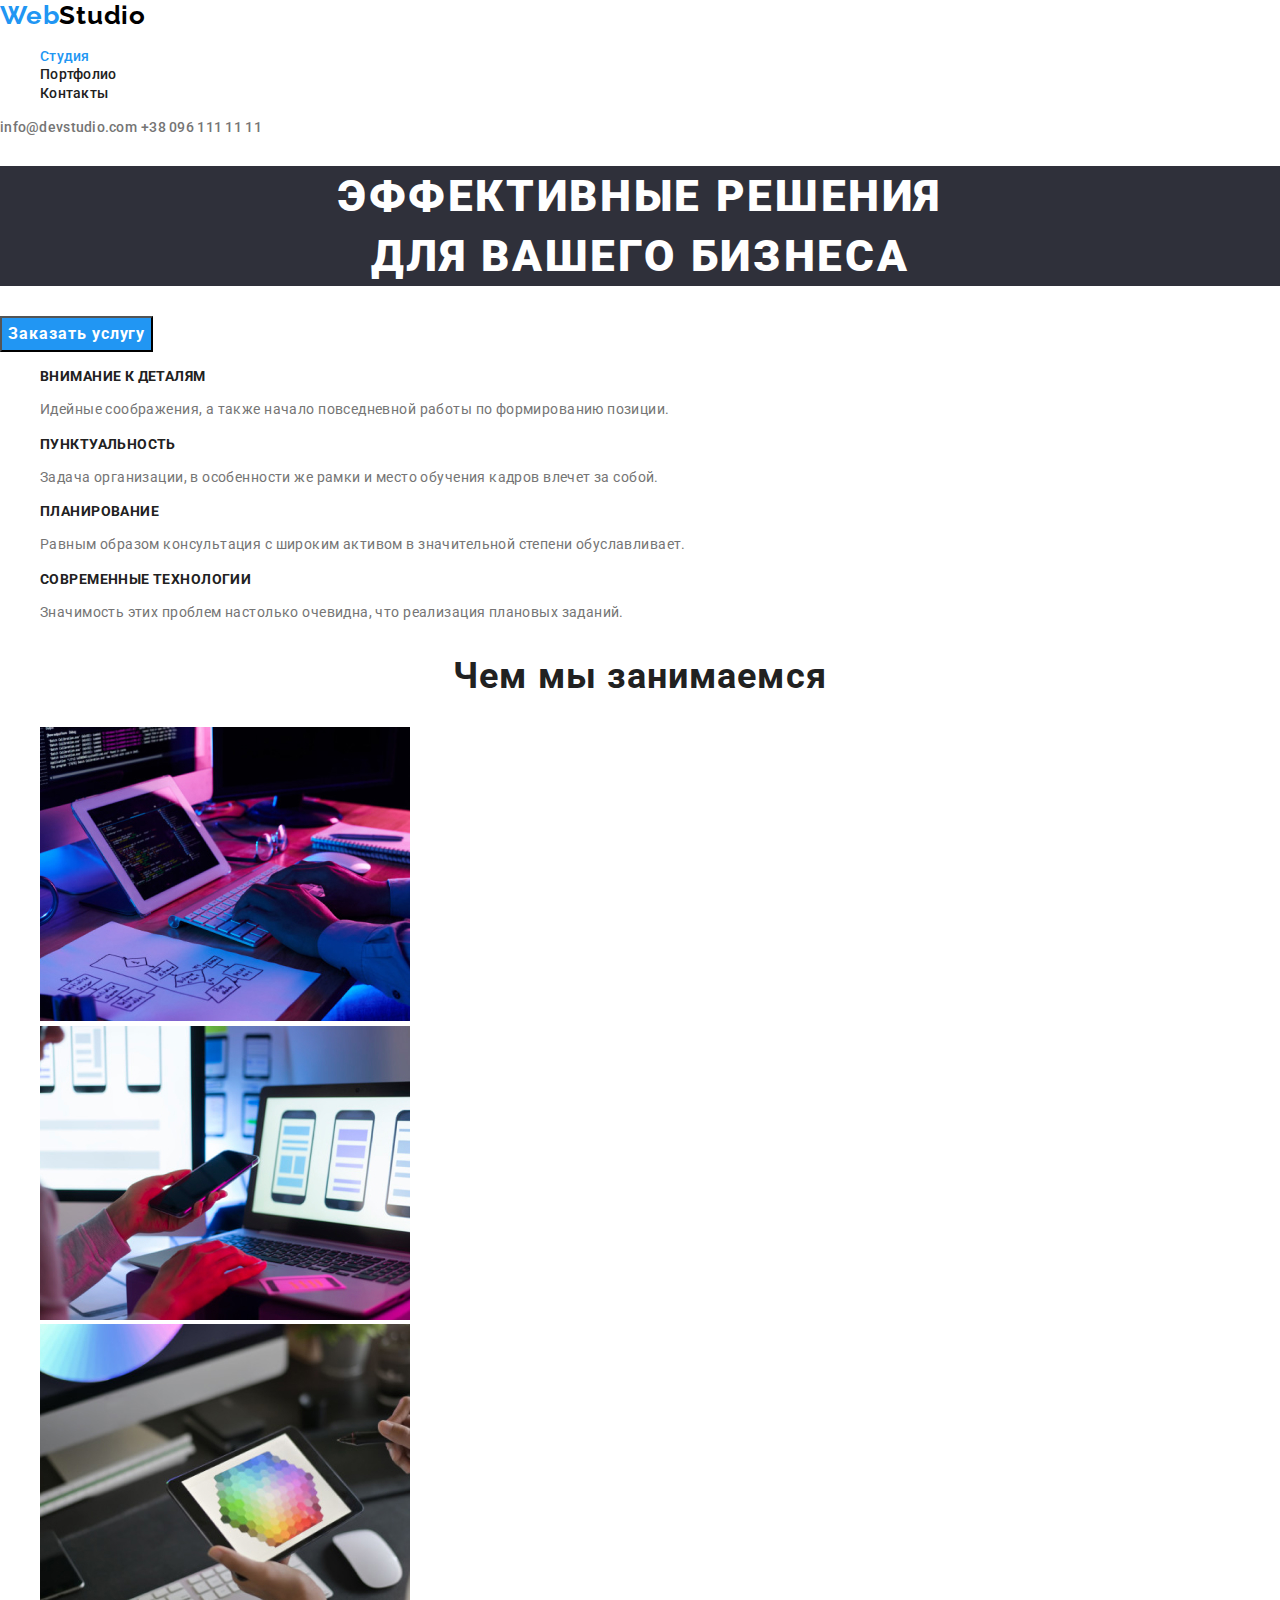
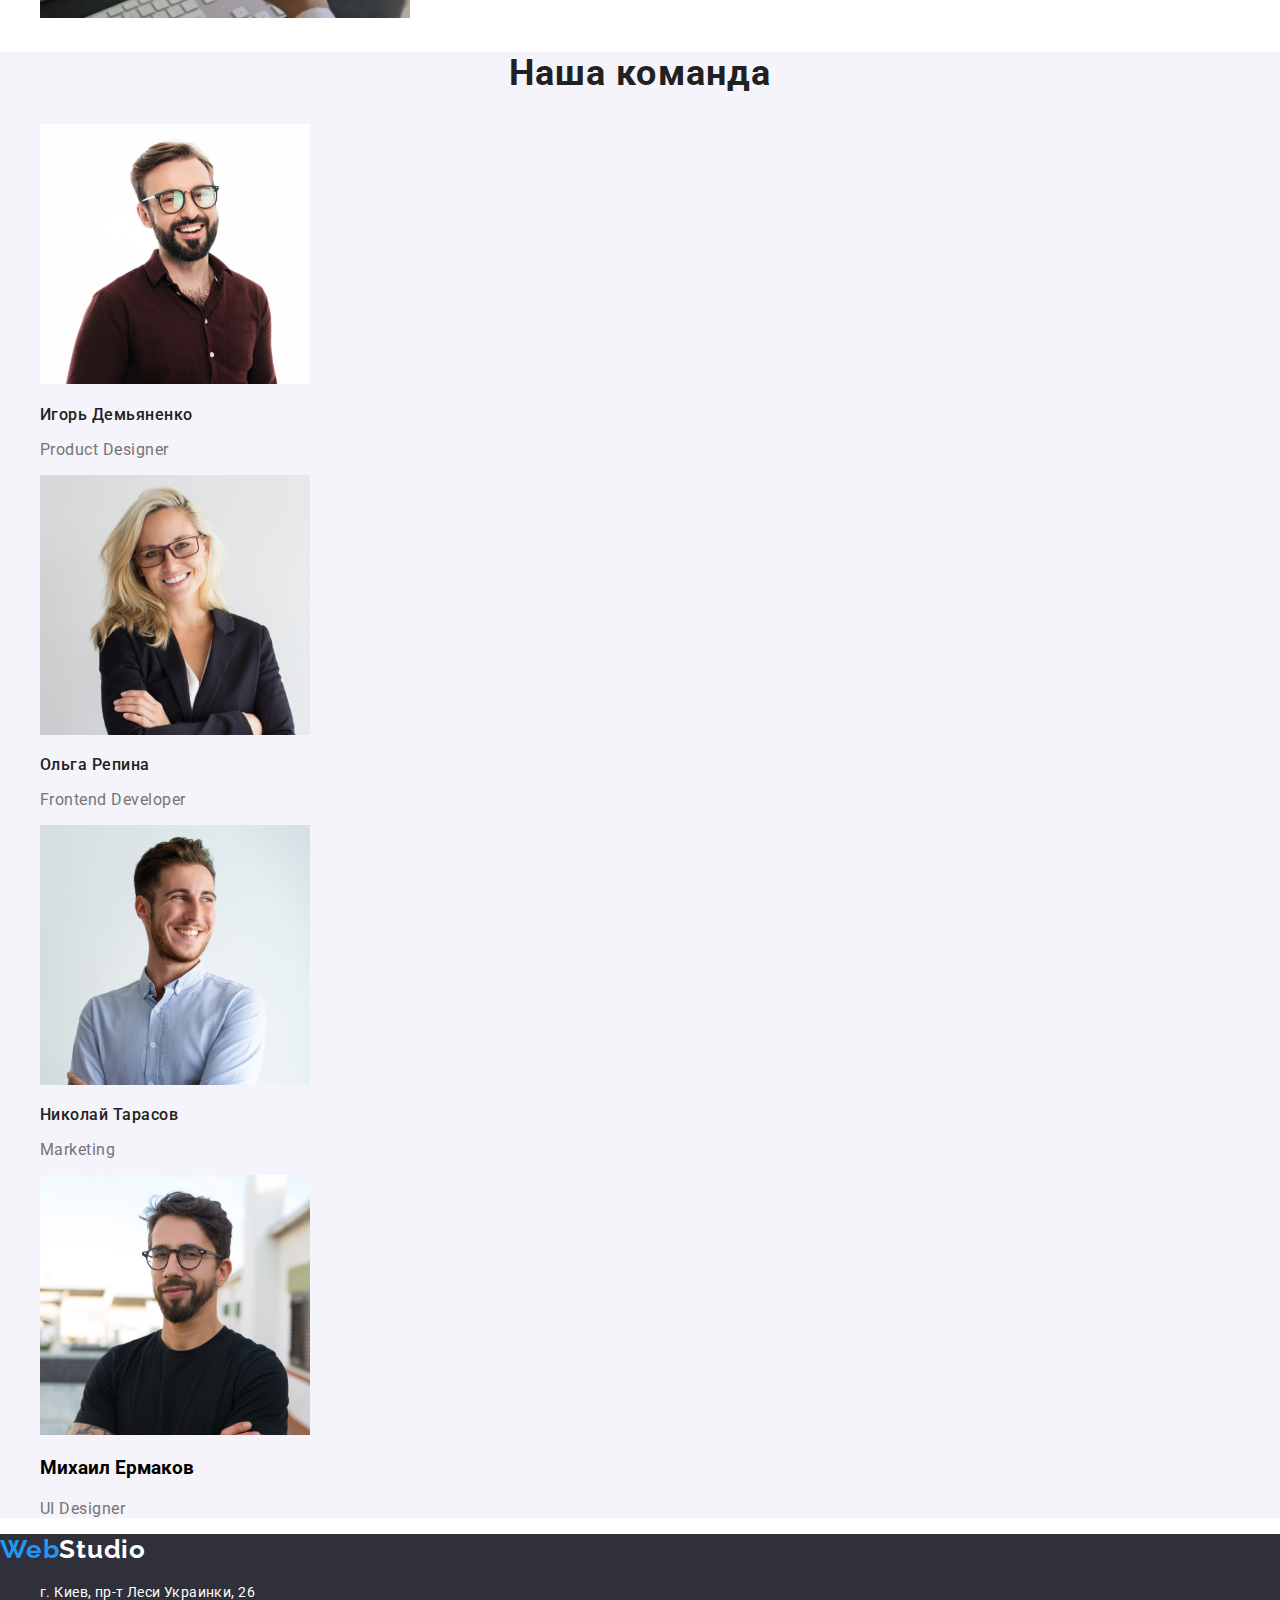
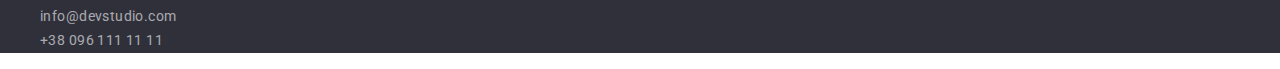
==== commit 9c69f450: "Active, color studio footer" ====
--- a/index.html
+++ b/index.html
@@ -23,7 +23,9 @@
         >
         <ul class="list">
           <li>
-            <a class="navigation-list link" href="./index.html">Студия</a>
+            <a class="navigation-list link active" href="./index.html"
+              >Студия</a
+            >
           </li>
           <li>
             <a class="navigation-list link" href="./portfolio.html"
@@ -169,7 +171,7 @@
 
     <!--Footer-->
     <footer class="footer-fon">
-      <a class="logo link" href="./index.html"
+      <a class="logo link logo-footer" href="./index.html"
         ><span class="logo-name">Web</span>Studio</a
       >
       <address>
--- a/css/styles.css
+++ b/css/styles.css
@@ -43,6 +43,10 @@
   line-height: 1.143;
   letter-spacing: 0.02em;
   color: var(--primery-title-color);
+}
+
+.active {
+  color: var(--accent-color);
 }
 
 .address-list {
@@ -150,6 +154,15 @@
 
 /*=====FOOTER=====*/
 
+.logo-footer {
+  font-family: var(--secondary-font);
+  font-style: normal;
+  font-weight: 700;
+  font-size: 26px;
+  line-height: 1.192;
+  letter-spacing: 0.03em;
+  color: #ffffff;
+}
 .address {
   font-family: var(--main-font);
   font-style: normal;
